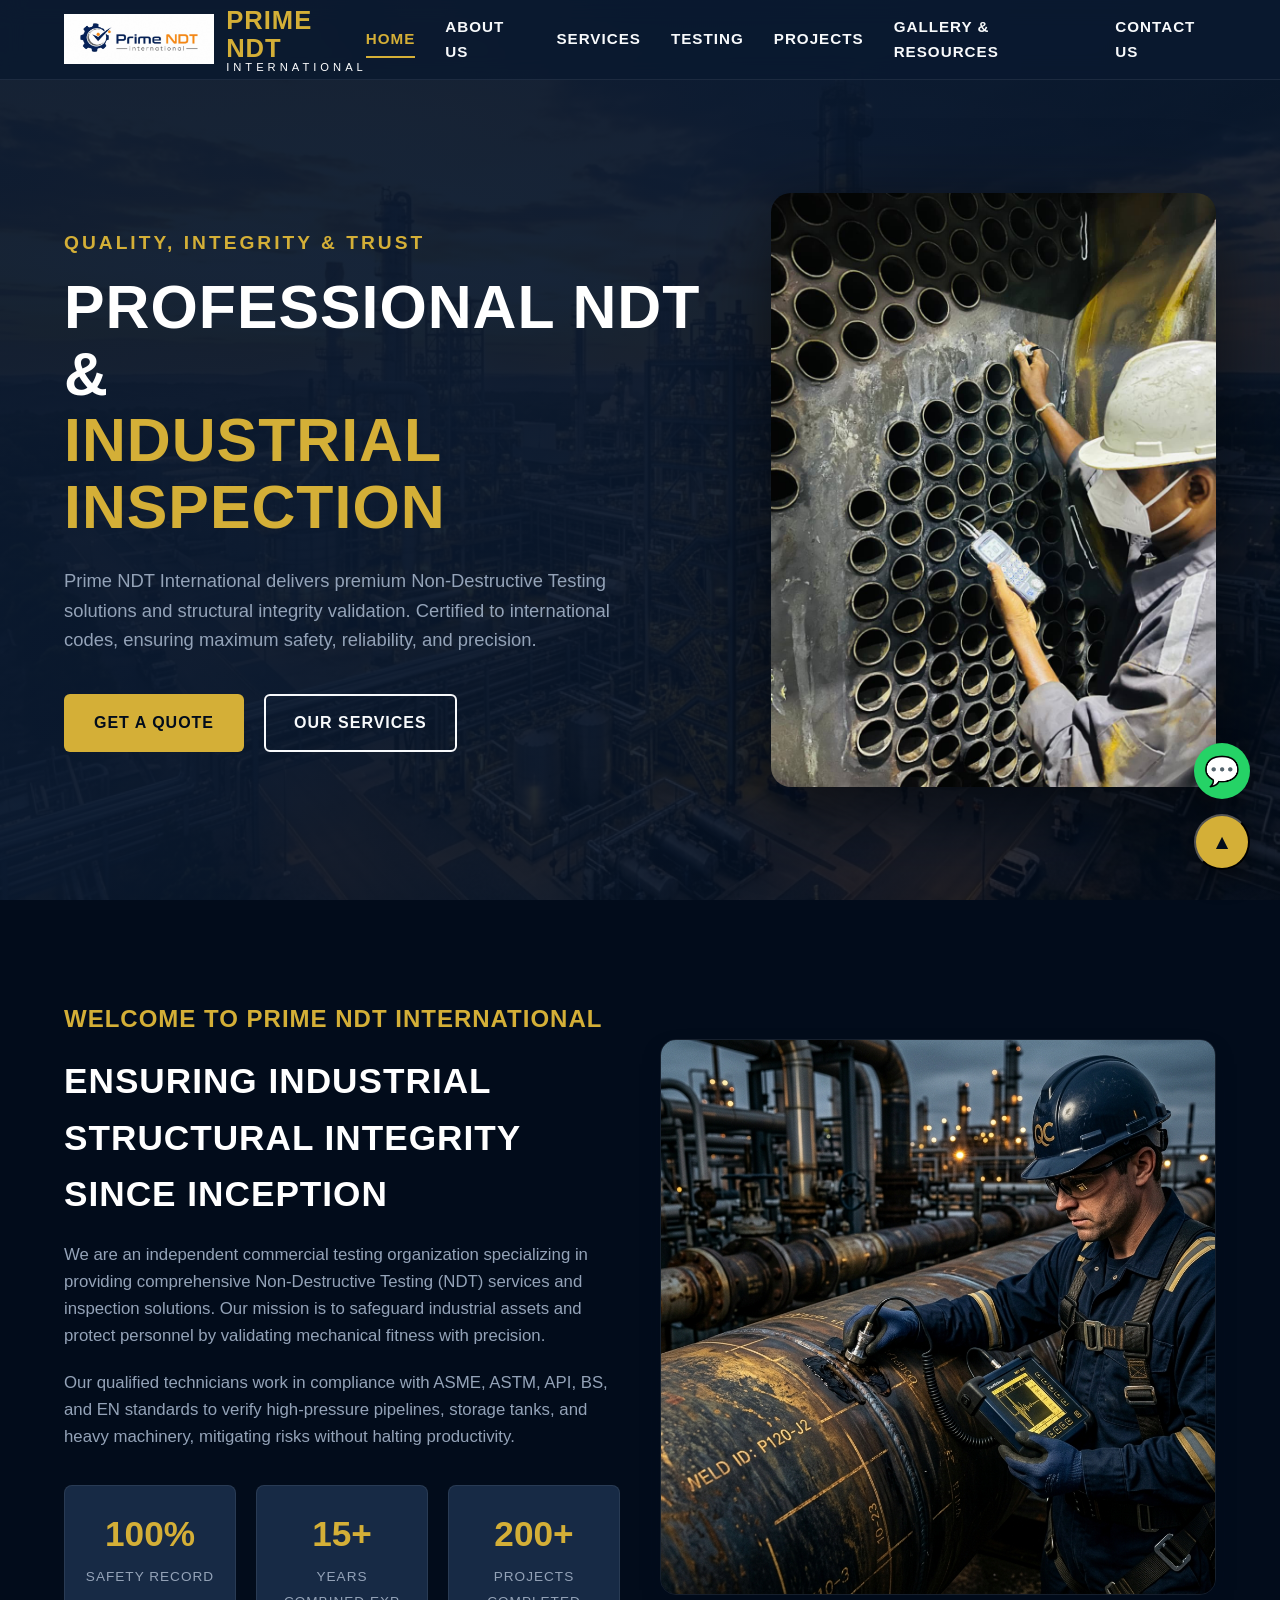
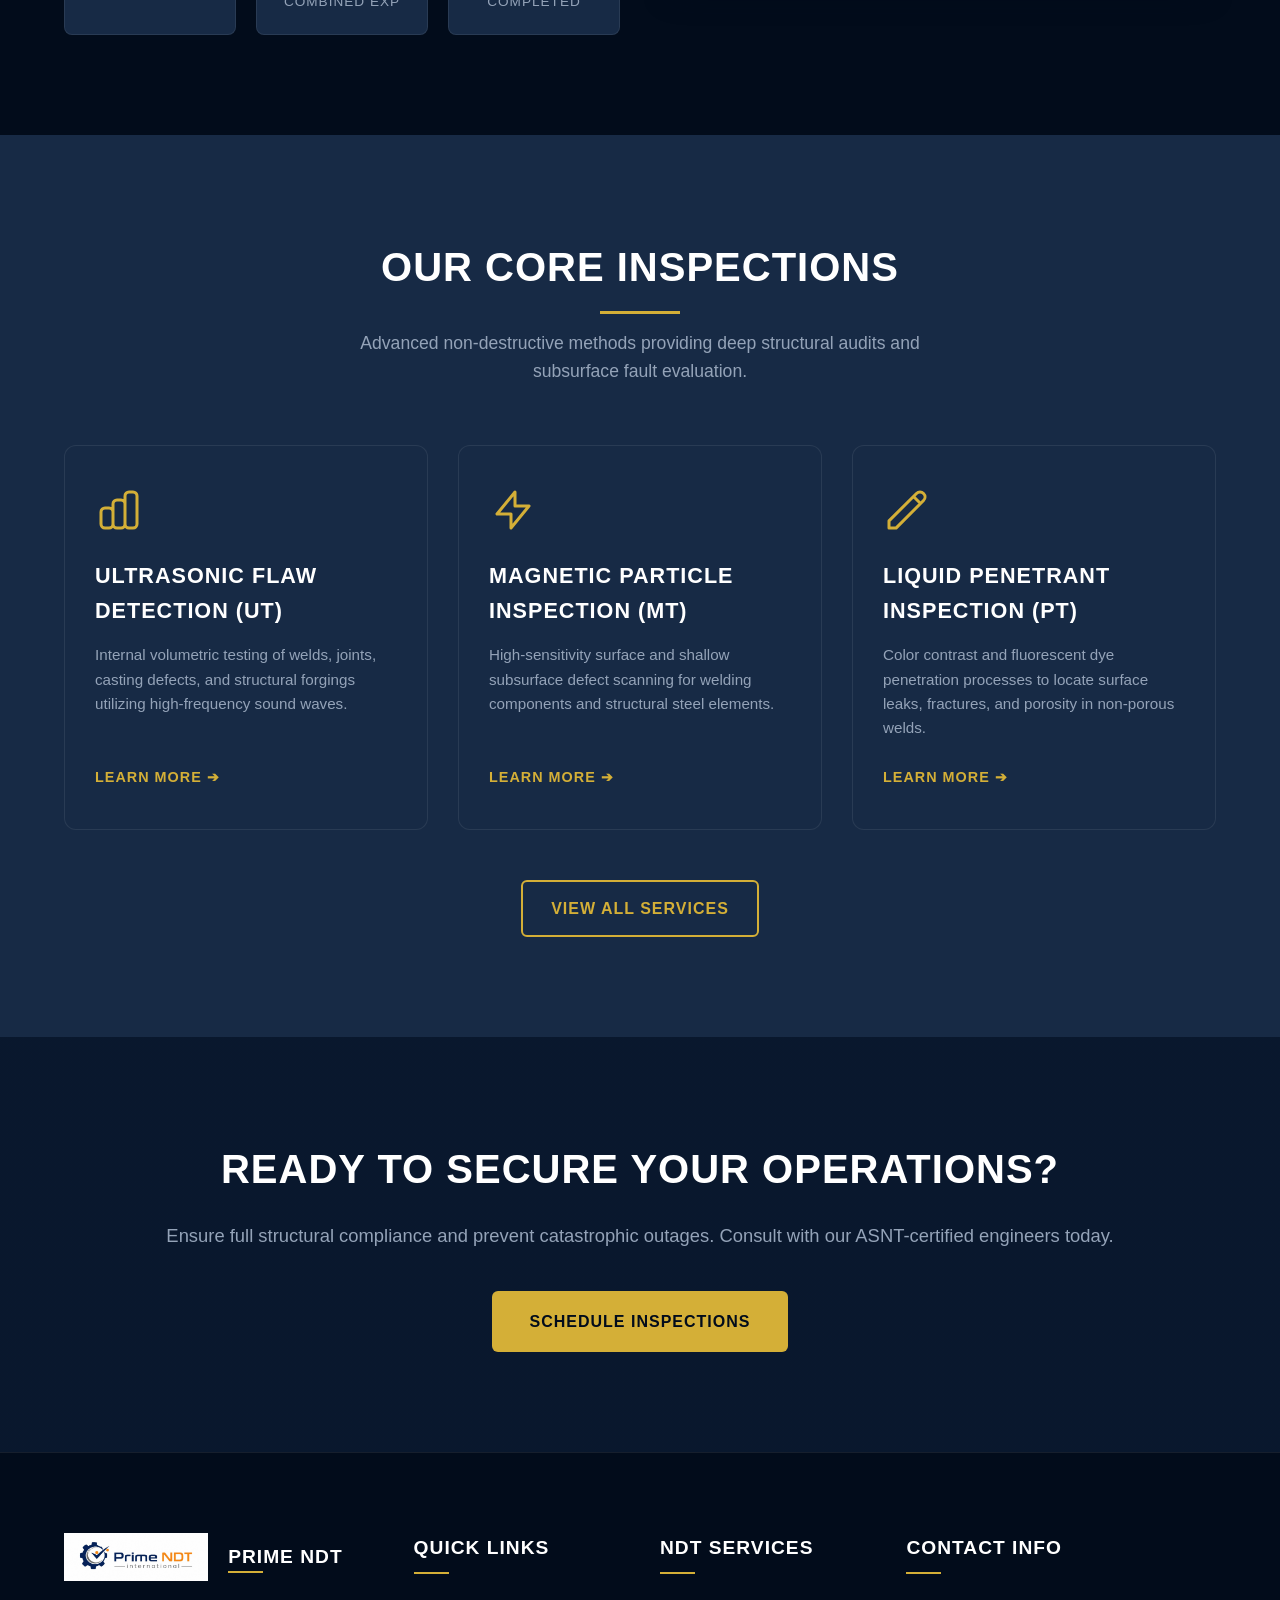
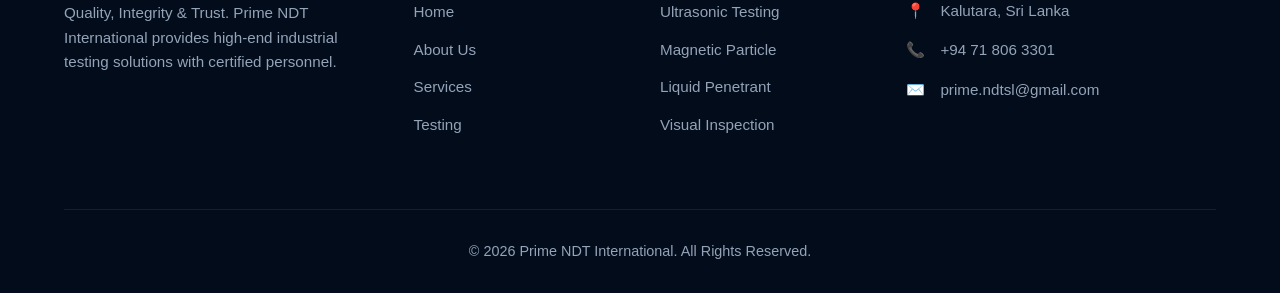
==== index.html @ e438e2e8 "Initial commit" ====
<!DOCTYPE html>
<html lang="en">
<head>
    <meta charset="UTF-8">
    <meta name="viewport" content="width=device-width, initial-scale=1.0">
    <title>Prime NDT International - Industrial Testing & Inspection Services</title>
    <!-- CSS Stylesheet -->
    <link rel="stylesheet" href="style.css">
</head>
<body>

    <!-- STICKY NAVBAR -->
    <nav>
        <div class="container">
            <a href="index.html" class="logo-section">
                <img src="images/logo.png" alt="Prime NDT International Logo">
                <div class="logo-text">
                    <h1>PRIME NDT</h1>
                    <p>INTERNATIONAL</p>
                </div>
            </a>

            <div class="menu">
                <a href="index.html" class="active">Home</a>
                <a href="about.html">About Us</a>
                <a href="services.html">Services</a>
                <a href="testing.html">Testing</a>
                <a href="projects.html">Projects</a>
                <a href="gallery-resources.html">Gallery & Resources</a>
                <a href="contact.html">Contact Us</a>
            </div>

            <button id="menu-btn" class="hamburger" aria-label="Toggle Navigation Menu">
                <span></span>
                <span></span>
                <span></span>
            </button>
        </div>
    </nav>
    
    <!-- MOBILE DROPDOWN -->
    <div id="mobile-menu" class="mobile-menu">
        <a href="index.html" class="active">Home</a>
        <a href="about.html">About Us</a>
        <a href="services.html">Services</a>
        <a href="testing.html">Testing</a>
        <a href="projects.html">Projects</a>
        <a href="gallery-resources.html">Gallery & Resources</a>
        <a href="contact.html">Contact Us</a>
    </div>

    <!-- HERO SECTION -->
    <header class="hero">
        <div class="container">
            <div class="hero-content reveal">
                <span class="hero-tagline">Quality, Integrity & Trust</span>
                <h2 class="hero-title">Professional NDT & <span>Industrial Inspection</span></h2>
                <p class="hero-desc">
                    Prime NDT International delivers premium Non-Destructive Testing solutions and structural integrity validation. Certified to international codes, ensuring maximum safety, reliability, and precision.
                </p>
                <div class="hero-buttons">
                    <a href="contact.html" class="btn btn-primary">Get A Quote</a>
                    <a href="services.html" class="btn btn-secondary">Our Services</a>
                </div>
            </div>
            <div class="hero-image-wrapper reveal">
                <img src="images/hero-engineer.png" alt="Certified NDT Inspection Engineer" class="hero-image">
            </div>
        </div>
    </header>

    <!-- WELCOME & STATS SECTION -->
    <section class="section-padding">
        <div class="container">
            <div class="grid-2 welcome-grid">
                <div class="welcome-text reveal">
                    <h3>Welcome to Prime NDT International</h3>
                    <h2 style="font-size: 2.2rem; margin-bottom: 20px;">Ensuring Industrial Structural Integrity Since Inception</h2>
                    <p>
                        We are an independent commercial testing organization specializing in providing comprehensive Non-Destructive Testing (NDT) services and inspection solutions. Our mission is to safeguard industrial assets and protect personnel by validating mechanical fitness with precision.
                    </p>
                    <p>
                        Our qualified technicians work in compliance with ASME, ASTM, API, BS, and EN standards to verify high-pressure pipelines, storage tanks, and heavy machinery, mitigating risks without halting productivity.
                    </p>
                    <div class="welcome-stats">
                        <div class="stat-item">
                            <span class="stat-num">100%</span>
                            <span class="stat-label">Safety Record</span>
                        </div>
                        <div class="stat-item">
                            <span class="stat-num">15+</span>
                            <span class="stat-label">Years Combined Exp</span>
                        </div>
                        <div class="stat-item">
                            <span class="stat-num">200+</span>
                            <span class="stat-label">Projects Completed</span>
                        </div>
                    </div>
                </div>
                <div class="reveal" style="position:relative;">
                    <img src="images/about-img.png" alt="Industrial NDT Weld Scanning" style="border-radius: 16px; border: 1px solid var(--glass-border); box-shadow: var(--card-shadow);">
                </div>
            </div>
        </div>
    </section>

    <!-- CORE SERVICES OVERVIEW -->
    <section class="section-padding home-services-summary">
        <div class="container">
            <div class="section-header reveal">
                <h2>Our Core Inspections</h2>
                <p>Advanced non-destructive methods providing deep structural audits and subsurface fault evaluation.</p>
            </div>
            
            <div class="grid-3 services-grid">
                <!-- Service 1 -->
                <div class="service-card reveal">
                    <div>
                        <div class="service-icon">
                            <svg fill="none" viewBox="0 0 24 24" stroke-width="1.5"><path stroke-linecap="round" stroke-linejoin="round" d="M9 19v-6a2 2 0 00-2-2H5a2 2 0 00-2 2v6a2 2 0 002 2h2a2 2 0 002-2zm0 0V9a2 2 0 012-2h2a2 2 0 012 2v10m-6 0a2 2 0 002 2h2a2 2 0 002-2m0 0V5a2 2 0 012-2h2a2 2 0 012 2v14a2 2 0 01-2 2h-2a2 2 0 01-2-2z"/></svg>
                        </div>
                        <h3>Ultrasonic Flaw Detection (UT)</h3>
                        <p>Internal volumetric testing of welds, joints, casting defects, and structural forgings utilizing high-frequency sound waves.</p>
                    </div>
                    <a href="services.html" class="service-link">Learn More ➔</a>
                </div>

                <!-- Service 2 -->
                <div class="service-card reveal">
                    <div>
                        <div class="service-icon">
                            <svg fill="none" viewBox="0 0 24 24" stroke-width="1.5"><path stroke-linecap="round" stroke-linejoin="round" d="M13 10V3L4 14h7v7l9-11h-7z"/></svg>
                        </div>
                        <h3>Magnetic Particle Inspection (MT)</h3>
                        <p>High-sensitivity surface and shallow subsurface defect scanning for welding components and structural steel elements.</p>
                    </div>
                    <a href="services.html" class="service-link">Learn More ➔</a>
                </div>

                <!-- Service 3 -->
                <div class="service-card reveal">
                    <div>
                        <div class="service-icon">
                            <svg fill="none" viewBox="0 0 24 24" stroke-width="1.5"><path stroke-linecap="round" stroke-linejoin="round" d="M15.232 5.232l3.536 3.536m-2.036-5.036a2.5 2.5 0 113.536 3.536L6.5 21.036H3v-3.572L16.732 3.732z"/></svg>
                        </div>
                        <h3>Liquid Penetrant Inspection (PT)</h3>
                        <p>Color contrast and fluorescent dye penetration processes to locate surface leaks, fractures, and porosity in non-porous welds.</p>
                    </div>
                    <a href="services.html" class="service-link">Learn More ➔</a>
                </div>
            </div>
            
            <div style="text-align: center; margin-top: 50px;" class="reveal">
                <a href="services.html" class="btn btn-gold-outline">View All Services</a>
            </div>
        </div>
    </section>

    <!-- CALL TO ACTION BANNER -->
    <section class="section-padding" style="background: linear-gradient(rgba(10, 25, 47, 0.9), rgba(10, 25, 47, 0.9)), url('images/industrial-bg.png') center/cover fixed;">
        <div class="container" style="text-align: center;">
            <div class="reveal" style="max-w: 800px; margin: 0 auto;">
                <h2 style="font-size: 2.5rem; margin-bottom: 20px;">Ready To Secure Your Operations?</h2>
                <p style="color: var(--text-gray); font-size: 1.15rem; margin-bottom: 40px;">
                    Ensure full structural compliance and prevent catastrophic outages. Consult with our ASNT-certified engineers today.
                </p>
                <a href="contact.html" class="btn btn-primary" style="padding: 16px 36px;">Schedule Inspections</a>
            </div>
        </div>
    </section>

    <!-- FOOTER -->
    <footer>
        <div class="container">
            <div class="footer-grid">
                <div class="footer-col footer-about">
                    <div class="logo">
                        <img src="images/logo.png" alt="Prime NDT Logo">
                        <h3 style="margin-bottom:0; padding-bottom:0; display:inline-block; border:none; vertical-align:middle; margin-left:10px;">PRIME NDT</h3>
                    </div>
                    <p>Quality, Integrity & Trust. Prime NDT International provides high-end industrial testing solutions with certified personnel.</p>
                </div>
                <div class="footer-col">
                    <h3>Quick Links</h3>
                    <ul class="footer-links">
                        <li><a href="index.html">Home</a></li>
                        <li><a href="about.html">About Us</a></li>
                        <li><a href="services.html">Services</a></li>
                        <li><a href="testing.html">Testing</a></li>
                    </ul>
                </div>
                <div class="footer-col">
                    <h3>NDT Services</h3>
                    <ul class="footer-links">
                        <li><a href="services.html">Ultrasonic Testing</a></li>
                        <li><a href="services.html">Magnetic Particle</a></li>
                        <li><a href="services.html">Liquid Penetrant</a></li>
                        <li><a href="services.html">Visual Inspection</a></li>
                    </ul>
                </div>
                <div class="footer-col">
                    <h3>Contact Info</h3>
                    <ul class="footer-contact">
                        <li><span>📍</span> Kalutara, Sri Lanka</li>
                        <li><span>📞</span> +94 71 806 3301</li>
                        <li><span>✉️</span> prime.ndtsl@gmail.com</li>
                    </ul>
                </div>
            </div>
            <div class="footer-bottom">
                <p>&copy; 2026 Prime NDT International. All Rights Reserved.</p>
            </div>
        </div>
    </footer>

    <!-- Floating Widgets -->
    <div class="floating-widgets">
        <a href="https://wa.me/94764147469" target="_blank" class="floating-btn whatsapp-btn" aria-label="Chat on WhatsApp">💬</a>
        <button id="scroll-top-btn" class="floating-btn scroll-top-btn" aria-label="Scroll to top">▲</button>
    </div>

    <!-- JS Scripts -->
    <script src="script.js"></script>
</body>
</html>
---- style.css ----
/* IMPORT GOOGLE FONTS */
@import url('https://fonts.googleapis.com/css2?family=Poppins:wght@300;400;500;600;700;800&display=swap');
/* DESIGN TOKENS (VARIABLES) */
:root {
    --primary-navy: #0a192f;
    --secondary-navy: #172a45;
    --dark-blue: #020c1b;
    --accent-gold: #d4af37;
    --accent-gold-hover: #f3c63f;
    --accent-gold-rgb: 212, 175, 55;
    --text-light: #f8fafc;
    --text-gray: #94a3b8;
    --white: #ffffff;
    --success-green: #25D366;
    
    /* UI Styling */
    --glass-bg: rgba(10, 25, 47, 0.85);
    --glass-border: rgba(255, 255, 255, 0.08);
    --card-shadow: 0 10px 30px -15px rgba(2, 12, 27, 0.7);
    --transition-smooth: all 0.4s cubic-bezier(0.16, 1, 0.3, 1);
    
    /* Layout */
    --max-width: 1200px;
    --header-height: 80px;
}

/* BASE RESETS */
* {
    margin: 0;
    padding: 0;
    box-sizing: border-box;
    font-family: 'Outfit', sans-serif;
}

html {
    scroll-behavior: smooth;
    background-color: var(--dark-blue);
    color: var(--text-light);
}

body {
    overflow-x: hidden;
    line-height: 1.6;
    font-size: 16px;
    background-color: var(--dark-blue);
}

/* TYPOGRAPHY */
h1, h2, h3, h4, h5, h6 {
    font-family: 'Rajdhani', sans-serif;
    font-weight: 700;
    text-transform: uppercase;
    letter-spacing: 1px;
    color: var(--white);
}

a {
    text-decoration: none;
    color: inherit;
    transition: var(--transition-smooth);
}

ul {
    list-style: none;
}

img {
    max-width: 100%;
    height: auto;
    display: block;
}

/* SCROLLBAR */
::-webkit-scrollbar {
    width: 10px;
}
::-webkit-scrollbar-track {
    background: var(--dark-blue);
}
::-webkit-scrollbar-thumb {
    background: var(--secondary-navy);
    border-radius: 5px;
    border: 2px solid var(--dark-blue);
}
::-webkit-scrollbar-thumb:hover {
    background: var(--accent-gold);
}

/* LAYOUT UTILITIES */
.container {
    width: 100%;
    max-width: var(--max-width);
    margin: 0 auto;
    padding: 0 24px;
}

.section-padding {
    padding: 100px 0;
}

.section-header {
    text-align: center;
    margin-bottom: 60px;
}

.section-header h2 {
    font-size: 2.5rem;
    position: relative;
    display: inline-block;
    padding-bottom: 15px;
    margin-bottom: 15px;
}

.section-header h2::after {
    content: '';
    position: absolute;
    bottom: 0;
    left: 50%;
    transform: translateX(-50%);
    width: 80px;
    height: 3px;
    background: var(--accent-gold);
}

.section-header p {
    color: var(--text-gray);
    font-size: 1.1rem;
    max-width: 600px;
    margin: 0 auto;
}

.grid-2 {
    display: grid;
    grid-template-columns: repeat(2, 1fr);
    gap: 40px;
}

.grid-3 {
    display: grid;
    grid-template-columns: repeat(3, 1fr);
    gap: 30px;
}

.grid-4 {
    display: grid;
    grid-template-columns: repeat(4, 1fr);
    gap: 20px;
}

/* BUTTONS */
.btn {
    display: inline-flex;
    align-items: center;
    justify-content: center;
    padding: 14px 28px;
    border-radius: 6px;
    font-family: 'Rajdhani', sans-serif;
    font-weight: 700;
    font-size: 1rem;
    text-transform: uppercase;
    letter-spacing: 1px;
    cursor: pointer;
    border: 2px solid transparent;
    transition: var(--transition-smooth);
}

.btn-primary {
    background: var(--accent-gold);
    color: var(--dark-blue);
}

.btn-primary:hover {
    background: var(--accent-gold-hover);
    transform: translateY(-2px);
    box-shadow: 0 10px 20px rgba(212, 175, 55, 0.2);
}

.btn-secondary {
    background: transparent;
    border-color: var(--text-light);
    color: var(--text-light);
}

.btn-secondary:hover {
    background: var(--text-light);
    color: var(--dark-blue);
    transform: translateY(-2px);
}

.btn-gold-outline {
    background: transparent;
    border-color: var(--accent-gold);
    color: var(--accent-gold);
}

.btn-gold-outline:hover {
    background: var(--accent-gold);
    color: var(--dark-blue);
    transform: translateY(-2px);
    box-shadow: 0 10px 20px rgba(212, 175, 55, 0.2);
}

/* STICKY GLASSMORPHIC NAVBAR */
nav {
    position: fixed;
    top: 0;
    left: 0;
    width: 100%;
    height: var(--header-height);
    background: var(--glass-bg);
    backdrop-filter: blur(12px);
    -webkit-backdrop-filter: blur(12px);
    border-bottom: 1px solid var(--glass-border);
    z-index: 1000;
    transition: var(--transition-smooth);
}

nav.scrolled {
    height: 70px;
    background: rgba(2, 12, 27, 0.95);
    box-shadow: 0 10px 30px -10px rgba(2, 12, 27, 0.5);
}

nav .container {
    display: flex;
    justify-content: space-between;
    align-items: center;
    height: 100%;
}

.logo-section {
    display: flex;
    align-items: center;
    gap: 12px;
}

.logo-section img {
    height: 50px;
    width: auto;
    transition: var(--transition-smooth);
}

nav.scrolled .logo-section img {
    height: 42px;
}

.logo-text h1 {
    font-size: 1.6rem;
    color: var(--accent-gold);
    line-height: 1.1;
    font-weight: 800;
}

.logo-text p {
    font-size: 0.7rem;
    color: var(--white);
    letter-spacing: 4px;
    line-height: 1;
}

.menu {
    display: flex;
    align-items: center;
    gap: 30px;
}

.menu a {
    font-family: 'Rajdhani', sans-serif;
    font-weight: 600;
    font-size: 0.95rem;
    text-transform: uppercase;
    letter-spacing: 1px;
    position: relative;
    padding: 6px 0;
    color: var(--text-light);
}

.menu a::after {
    content: '';
    position: absolute;
    bottom: 0;
    left: 0;
    width: 0;
    height: 2px;
    background: var(--accent-gold);
    transition: var(--transition-smooth);
}

.menu a:hover {
    color: var(--accent-gold);
}

.menu a:hover::after,
.menu a.active::after {
    width: 100%;
}

.menu a.active {
    color: var(--accent-gold);
}

/* HAMBURGER MENU */
.hamburger {
    display: none;
    cursor: pointer;
    background: none;
    border: none;
    outline: none;
}

.hamburger span {
    display: block;
    width: 28px;
    height: 3px;
    margin: 5px 0;
    background: var(--white);
    transition: var(--transition-smooth);
    border-radius: 2px;
}

.hamburger.active span:nth-child(1) {
    transform: translateY(8px) rotate(45deg);
    background: var(--accent-gold);
}

.hamburger.active span:nth-child(2) {
    opacity: 0;
}

.hamburger.active span:nth-child(3) {
    transform: translateY(-8px) rotate(-45deg);
    background: var(--accent-gold);
}

/* MOBILE DROPDOWN MENU */
.mobile-menu {
    position: fixed;
    top: var(--header-height);
    left: 0;
    width: 100%;
    background: var(--primary-navy);
    border-bottom: 2px solid var(--accent-gold);
    display: flex;
    flex-direction: column;
    padding: 20px 24px;
    gap: 15px;
    transform: translateY(-150%);
    opacity: 0;
    transition: var(--transition-smooth);
    z-index: 999;
}

nav.scrolled + .mobile-menu {
    top: 70px;
}

.mobile-menu.active {
    transform: translateY(0);
    opacity: 1;
}

.mobile-menu a {
    font-family: 'Rajdhani', sans-serif;
    font-size: 1.1rem;
    font-weight: 700;
    text-transform: uppercase;
    letter-spacing: 1px;
    padding: 10px 0;
    border-bottom: 1px solid var(--glass-border);
}

.mobile-menu a.active,
.mobile-menu a:hover {
    color: var(--accent-gold);
    padding-left: 8px;
}

/* HERO SECTION */
.hero {
    min-height: 100vh;
    padding-top: var(--header-height);
    display: flex;
    align-items: center;
    position: relative;
    background: linear-gradient(135deg, rgba(10, 25, 47, 0.95) 40%, rgba(2, 12, 27, 0.8) 100%), 
                url('images/industrial-bg.png') center/cover no-repeat;
    overflow: hidden;
}

.hero .container {
    display: grid;
    grid-template-columns: 1.2fr 0.8fr;
    gap: 40px;
    align-items: center;
}

.hero-content {
    z-index: 10;
}

.hero-tagline {
    font-family: 'Rajdhani', sans-serif;
    font-weight: 700;
    color: var(--accent-gold);
    text-transform: uppercase;
    letter-spacing: 3px;
    font-size: 1.2rem;
    margin-bottom: 15px;
    display: inline-block;
}

.hero-title {
    font-size: 3.8rem;
    line-height: 1.1;
    margin-bottom: 25px;
}

.hero-title span {
    color: var(--accent-gold);
    display: block;
}

.hero-desc {
    color: var(--text-gray);
    font-size: 1.15rem;
    max-width: 600px;
    margin-bottom: 40px;
}

.hero-buttons {
    display: flex;
    gap: 20px;
}

.hero-image-wrapper {
    position: relative;
    display: flex;
    justify-content: center;
    align-items: center;
    z-index: 5;
}

.hero-image {
    max-width: 100%;
    border-radius: 20px;
    filter: drop-shadow(0 20px 40px rgba(0, 0, 0, 0.6));
    animation: float 6s ease-in-out infinite;
}

@keyframes float {
    0% { transform: translateY(0px); }
    50% { transform: translateY(-15px); }
    100% { transform: translateY(0px); }
}

/* SECTION SPECIFIC STYLING */

/* HOME - WELCOME & CTA */
.welcome-grid {
    align-items: center;
}

.welcome-text h3 {
    color: var(--accent-gold);
    font-size: 1.5rem;
    margin-bottom: 15px;
}

.welcome-text p {
    color: var(--text-gray);
    margin-bottom: 20px;
    font-size: 1.05rem;
}

.welcome-stats {
    display: grid;
    grid-template-columns: repeat(3, 1fr);
    gap: 20px;
    margin-top: 35px;
}

.stat-item {
    background: var(--secondary-navy);
    padding: 20px;
    border-radius: 8px;
    text-align: center;
    border: 1px solid var(--glass-border);
}

.stat-num {
    font-family: 'Rajdhani', sans-serif;
    font-size: 2.2rem;
    font-weight: 800;
    color: var(--accent-gold);
    display: block;
}

.stat-label {
    font-size: 0.85rem;
    color: var(--text-gray);
    text-transform: uppercase;
    letter-spacing: 1px;
}

.home-services-summary {
    background-color: var(--secondary-navy);
}

/* PARTNERS MARQUEE */
.marquee-container {
    background: var(--primary-navy);
    border-top: 1px solid var(--glass-border);
    border-bottom: 1px solid var(--glass-border);
    overflow: hidden;
    padding: 30px 0;
}

.marquee-content {
    display: flex;
    width: max-content;
    animation: marquee 25s linear infinite;
    gap: 80px;
    padding-left: 40px;
}

.marquee-content span {
    font-family: 'Rajdhani', sans-serif;
    font-weight: 700;
    font-size: 1.8rem;
    letter-spacing: 2px;
    color: var(--text-gray);
    opacity: 0.4;
    transition: var(--transition-smooth);
}

.marquee-content span:hover {
    color: var(--accent-gold);
    opacity: 1;
}

@keyframes marquee {
    0% { transform: translateX(0); }
    100% { transform: translateX(-50%); }
}

/* SERVICE CARDS */
.services-grid {
    margin-top: 40px;
}

.service-card {
    background: var(--secondary-navy);
    border: 1px solid var(--glass-border);
    border-radius: 12px;
    padding: 40px 30px;
    text-align: left;
    transition: var(--transition-smooth);
    display: flex;
    flex-direction: column;
    justify-content: space-between;
}

.service-card:hover {
    transform: translateY(-8px);
    border-color: var(--accent-gold);
    box-shadow: 0 20px 40px -15px rgba(212, 175, 55, 0.15);
}

.service-icon {
    color: var(--accent-gold);
    font-size: 2.5rem;
    margin-bottom: 25px;
    display: flex;
    align-items: center;
}

.service-icon svg {
    width: 48px;
    height: 48px;
    stroke: currentColor;
}

.service-card h3 {
    font-size: 1.35rem;
    margin-bottom: 15px;
    color: var(--white);
}

.service-card p {
    color: var(--text-gray);
    font-size: 0.95rem;
    margin-bottom: 25px;
    flex-grow: 1;
}

.service-link {
    font-family: 'Rajdhani', sans-serif;
    font-weight: 700;
    font-size: 0.9rem;
    text-transform: uppercase;
    letter-spacing: 1px;
    color: var(--accent-gold);
    display: inline-flex;
    align-items: center;
    gap: 8px;
}

.service-link:hover {
    color: var(--accent-gold-hover);
}

/* ABOUT US PAGE */
.about-features {
    display: flex;
    flex-direction: column;
    gap: 20px;
}

.feature-box {
    display: flex;
    gap: 20px;
    background: var(--secondary-navy);
    padding: 24px;
    border-radius: 10px;
    border: 1px solid var(--glass-border);
}

.feature-icon {
    font-size: 1.8rem;
    color: var(--accent-gold);
    line-height: 1;
}

.feature-info h4 {
    font-size: 1.2rem;
    margin-bottom: 8px;
}

.feature-info p {
    color: var(--text-gray);
    font-size: 0.95rem;
}

.about-vision-mission {
    background-color: var(--secondary-navy);
}

.val-card {
    background: var(--primary-navy);
    border: 1px solid var(--glass-border);
    border-radius: 12px;
    padding: 40px 30px;
    text-align: center;
    transition: var(--transition-smooth);
}

.val-card:hover {
    border-color: var(--accent-gold);
    transform: translateY(-5px);
}

.val-card .icon {
    font-size: 3rem;
    color: var(--accent-gold);
    margin-bottom: 20px;
}

.val-card h3 {
    font-size: 1.4rem;
    margin-bottom: 15px;
}

.val-card p {
    color: var(--text-gray);
    font-size: 0.95rem;
}

/* TESTING PAGE */
.process-timeline {
    position: relative;
    max-width: 800px;
    margin: 40px auto 0 auto;
    padding: 20px 0;
}

.process-timeline::before {
    content: '';
    position: absolute;
    top: 0;
    left: 40px;
    width: 2px;
    height: 100%;
    background: var(--glass-border);
}

.process-step {
    position: relative;
    margin-bottom: 40px;
    padding-left: 80px;
}

.process-number {
    position: absolute;
    left: 20px;
    top: 0;
    width: 42px;
    height: 42px;
    border-radius: 50%;
    background: var(--accent-gold);
    color: var(--dark-blue);
    display: flex;
    align-items: center;
    justify-content: center;
    font-family: 'Rajdhani', sans-serif;
    font-weight: 800;
    font-size: 1.2rem;
    border: 4px solid var(--dark-blue);
    z-index: 2;
}

.process-body {
    background: var(--secondary-navy);
    padding: 30px;
    border-radius: 12px;
    border: 1px solid var(--glass-border);
}

.process-body h3 {
    font-size: 1.3rem;
    margin-bottom: 10px;
    color: var(--accent-gold);
}

.process-body p {
    color: var(--text-gray);
}

/* TABLE STYLING */
.table-container {
    overflow-x: auto;
    margin-top: 30px;
    border-radius: 12px;
    border: 1px solid var(--glass-border);
}

table {
    width: 100%;
    border-collapse: collapse;
    text-align: left;
}

th, td {
    padding: 16px 24px;
}

th {
    background: var(--secondary-navy);
    font-family: 'Rajdhani', sans-serif;
    font-weight: 700;
    text-transform: uppercase;
    letter-spacing: 1px;
    font-size: 0.95rem;
    color: var(--accent-gold);
    border-bottom: 2px solid var(--glass-border);
}

td {
    border-bottom: 1px solid var(--glass-border);
    color: var(--text-gray);
    font-size: 0.95rem;
}

tr:last-child td {
    border-bottom: none;
}

tr:hover td {
    color: var(--text-light);
    background: rgba(255, 255, 255, 0.02);
}

/* PROJECTS PAGE */
.projects-grid {
    margin-top: 40px;
}

.project-card {
    background: var(--secondary-navy);
    border-radius: 16px;
    border: 1px solid var(--glass-border);
    overflow: hidden;
    display: grid;
    grid-template-columns: 1fr 1.2fr;
    transition: var(--transition-smooth);
}

.project-card:hover {
    transform: translateY(-5px);
    border-color: var(--accent-gold);
    box-shadow: var(--card-shadow);
}

.project-image-side {
    position: relative;
    height: 100%;
    min-height: 250px;
    overflow: hidden;
}

.project-image-side img {
    width: 100%;
    height: 100%;
    object-cover: center;
    object-fit: cover;
    transition: var(--transition-smooth);
}

.project-card:hover .project-image-side img {
    transform: scale(1.08);
}

.project-details-side {
    padding: 40px;
    display: flex;
    flex-direction: column;
    justify-content: center;
}

.project-tag {
    font-family: 'Rajdhani', sans-serif;
    font-weight: 700;
    font-size: 0.8rem;
    text-transform: uppercase;
    letter-spacing: 2px;
    color: var(--accent-gold);
    margin-bottom: 10px;
}

.project-details-side h3 {
    font-size: 1.6rem;
    margin-bottom: 15px;
    line-height: 1.3;
}

.project-details-side p {
    color: var(--text-gray);
    margin-bottom: 30px;
    font-size: 0.95rem;
}

/* GALLERY & RESOURCES PAGE */
.tab-navbar {
    position: sticky;
    top: var(--header-height);
    background: var(--secondary-navy);
    border-bottom: 1px solid var(--glass-border);
    z-index: 100;
    padding: 10px 0;
}

.tab-buttons {
    display: flex;
    justify-content: center;
    gap: 20px;
}

.tab-btn {
    background: transparent;
    border: none;
    outline: none;
    font-family: 'Rajdhani', sans-serif;
    font-weight: 700;
    font-size: 1.1rem;
    text-transform: uppercase;
    color: var(--text-gray);
    padding: 12px 24px;
    cursor: pointer;
    position: relative;
    transition: var(--transition-smooth);
}

.tab-btn:hover {
    color: var(--white);
}

.tab-btn.active {
    color: var(--accent-gold);
}

.tab-btn::after {
    content: '';
    position: absolute;
    bottom: -11px;
    left: 0;
    width: 0;
    height: 3px;
    background: var(--accent-gold);
    transition: var(--transition-smooth);
}

.tab-btn.active::after {
    width: 100%;
}

.gallery-grid {
    display: grid;
    grid-template-columns: repeat(auto-fill, minmax(280px, 1fr));
    gap: 24px;
    margin-top: 40px;
}

.gallery-item {
    position: relative;
    border-radius: 12px;
    overflow: hidden;
    height: 250px;
    cursor: pointer;
    border: 1px solid var(--glass-border);
}

.gallery-item img {
    width: 100%;
    height: 100%;
    object-fit: cover;
    transition: var(--transition-smooth);
}

.gallery-overlay {
    position: absolute;
    top: 0;
    left: 0;
    width: 100%;
    height: 100%;
    background: linear-gradient(rgba(2, 12, 27, 0.2), rgba(2, 12, 27, 0.9));
    display: flex;
    flex-direction: column;
    justify-content: flex-end;
    padding: 24px;
    opacity: 0;
    transition: var(--transition-smooth);
}

.gallery-item:hover img {
    transform: scale(1.05);
}

.gallery-item:hover .gallery-overlay {
    opacity: 1;
}

.gallery-overlay h4 {
    font-size: 1.2rem;
    color: var(--accent-gold);
    margin-bottom: 5px;
}

.gallery-overlay p {
    font-size: 0.85rem;
    color: var(--text-gray);
}

/* RESOURCES GRID */
.resources-grid {
    display: grid;
    grid-template-columns: repeat(3, 1fr);
    gap: 30px;
    margin-top: 40px;
}

.resource-card {
    background: var(--secondary-navy);
    border: 1px solid var(--glass-border);
    border-radius: 12px;
    padding: 30px;
    text-align: center;
    transition: var(--transition-smooth);
    display: flex;
    flex-direction: column;
    align-items: center;
}

.resource-card:hover {
    border-color: var(--accent-gold);
    transform: translateY(-5px);
}

.resource-icon {
    font-size: 3rem;
    color: var(--accent-gold);
    margin-bottom: 20px;
}

.resource-card h3 {
    font-size: 1.25rem;
    margin-bottom: 10px;
}

.resource-card p {
    color: var(--text-gray);
    font-size: 0.9rem;
    margin-bottom: 25px;
    flex-grow: 1;
}

.resource-card .btn {
    width: 100%;
}

/* CONTACT PAGE */
.contact-grid {
    align-items: start;
}

.contact-info-panel {
    background: var(--secondary-navy);
    border-radius: 16px;
    border: 1px solid var(--glass-border);
    padding: 40px;
}

.contact-logo {
    display: flex;
    align-items: center;
    gap: 15px;
    margin-bottom: 40px;
}

.contact-logo img {
    height: 70px;
}

.info-item {
    display: flex;
    gap: 20px;
    margin-bottom: 30px;
}

.info-item:last-child {
    margin-bottom: 0;
}

.info-icon {
    font-size: 1.5rem;
    color: var(--accent-gold);
    display: flex;
    align-items: center;
    justify-content: center;
    width: 48px;
    height: 48px;
    background: rgba(212, 175, 55, 0.1);
    border-radius: 8px;
    flex-shrink: 0;
}

.info-text h4 {
    font-size: 0.9rem;
    color: var(--accent-gold);
    letter-spacing: 1px;
    margin-bottom: 5px;
}

.info-text p {
    color: var(--text-gray);
    font-size: 1rem;
}

.contact-form-panel {
    background: var(--secondary-navy);
    border-radius: 16px;
    border: 1px solid var(--glass-border);
    padding: 40px;
}

.contact-form-panel h3 {
    font-size: 1.8rem;
    margin-bottom: 30px;
    color: var(--white);
}

.form-group {
    margin-bottom: 20px;
}

.form-group label {
    display: block;
    font-family: 'Rajdhani', sans-serif;
    font-weight: 700;
    text-transform: uppercase;
    font-size: 0.85rem;
    letter-spacing: 1px;
    color: var(--text-gray);
    margin-bottom: 8px;
}

.form-control {
    width: 100%;
    background: rgba(2, 12, 27, 0.5);
    border: 1px solid var(--glass-border);
    border-radius: 6px;
    padding: 14px 18px;
    color: var(--text-light);
    font-size: 1rem;
    transition: var(--transition-smooth);
}

.form-control:focus {
    outline: none;
    border-color: var(--accent-gold);
    box-shadow: 0 0 10px rgba(212, 175, 55, 0.1);
}

textarea.form-control {
    resize: none;
    min-height: 140px;
}

.map-section {
    margin-top: 60px;
    border-radius: 16px;
    overflow: hidden;
    border: 1px solid var(--glass-border);
    box-shadow: var(--card-shadow);
    height: 450px;
}

.map-section iframe {
    width: 100%;
    height: 100%;
    border: none;
    /* Custom styling filter to make Google Maps blend in with Navy theme */
    filter: invert(90%) hue-rotate(180deg) grayscale(30%);
}

/* FOOTER SECTION */
footer {
    background: var(--dark-blue);
    border-top: 1px solid var(--glass-border);
    padding: 80px 0 30px 0;
}

.footer-grid {
    display: grid;
    grid-template-columns: 1.5fr 1fr 1fr 1.5fr;
    gap: 40px;
    margin-bottom: 60px;
}

.footer-col h3 {
    font-size: 1.2rem;
    margin-bottom: 25px;
    position: relative;
    padding-bottom: 10px;
}

.footer-col h3::after {
    content: '';
    position: absolute;
    bottom: 0;
    left: 0;
    width: 35px;
    height: 2px;
    background: var(--accent-gold);
}

.footer-col p {
    color: var(--text-gray);
    font-size: 0.95rem;
    margin-bottom: 20px;
}

.footer-about .logo {
    display: flex;
    align-items: center;
    gap: 10px;
    margin-bottom: 20px;
}

.footer-about .logo img {
    height: 48px;
}

.footer-links li {
    margin-bottom: 12px;
}

.footer-links a {
    color: var(--text-gray);
    font-size: 0.95rem;
}

.footer-links a:hover {
    color: var(--accent-gold);
    padding-left: 5px;
}

.footer-contact li {
    display: flex;
    gap: 15px;
    color: var(--text-gray);
    font-size: 0.95rem;
    margin-bottom: 15px;
}

.footer-contact li span {
    color: var(--accent-gold);
}

.footer-bottom {
    text-align: center;
    padding-top: 30px;
    border-top: 1px solid var(--glass-border);
    color: var(--text-gray);
    font-size: 0.9rem;
}

/* FLOATING WIDGETS */
.floating-widgets {
    position: fixed;
    bottom: 30px;
    right: 30px;
    display: flex;
    flex-direction: column;
    gap: 15px;
    z-index: 999;
}

.floating-btn {
    width: 56px;
    height: 56px;
    border-radius: 50%;
    display: flex;
    align-items: center;
    justify-content: center;
    box-shadow: 0 10px 25px rgba(0, 0, 0, 0.4);
    cursor: pointer;
    transition: var(--transition-smooth);
}

.whatsapp-btn {
    background: var(--success-green);
    color: var(--white);
    font-size: 1.8rem;
}

.whatsapp-btn:hover {
    transform: scale(1.1) rotate(5deg);
    box-shadow: 0 12px 30px rgba(37, 211, 102, 0.4);
}

.scroll-top-btn {
    background: var(--accent-gold);
    color: var(--dark-blue);
    font-size: 1.3rem;
    opacity: 0;
    visibility: hidden;
    transform: translateY(20px);
}

.scroll-top-btn.active {
    opacity: 1;
    visibility: visible;
    transform: translateY(0);
}

.scroll-top-btn:hover {
    background: var(--accent-gold-hover);
    transform: translateY(-3px);
}

/* SCROLL TRIGGER ANIMATIONS */
.reveal {
    opacity: 0;
    transform: translateY(35px);
    transition: opacity 0.8s ease, transform 0.8s ease;
}

.reveal.active {
    opacity: 1;
    transform: translateY(0);
}

/* RESPONSIVE BREAKPOINTS */
@media (max-width: 1024px) {
    .grid-4 {
        grid-template-columns: repeat(2, 1fr);
        gap: 24px;
    }
    .footer-grid {
        grid-template-columns: repeat(2, 1fr);
        gap: 40px;
    }
    .hero-title {
        font-size: 3.2rem;
    }
}

@media (max-width: 768px) {
    .hamburger {
        display: block;
    }
    .menu {
        display: none;
    }
    .grid-3, .grid-2 {
        grid-template-columns: 1fr;
        gap: 30px;
    }
    .resources-grid {
        grid-template-columns: 1fr;
    }
    .hero .container {
        grid-template-columns: 1fr;
        text-align: center;
        gap: 50px;
    }
    .hero-content {
        display: flex;
        flex-direction: column;
        align-items: center;
    }
    .hero-desc {
        margin-left: auto;
        margin-right: auto;
    }
    .hero-buttons {
        justify-content: center;
    }
    .project-card {
        grid-template-columns: 1fr;
    }
    .project-image-side {
        height: 220px;
        min-height: auto;
    }
    .project-details-side {
        padding: 30px 24px;
    }
    .welcome-stats {
        grid-template-columns: 1fr;
        gap: 15px;
    }
}

@media (max-width: 480px) {
    .hero-title {
        font-size: 2.5rem;
    }
    .hero-buttons {
        flex-direction: column;
        width: 100%;
        gap: 12px;
    }
    .hero-buttons .btn {
        width: 100%;
    }
    .footer-grid {
        grid-template-columns: 1fr;
        gap: 30px;
    }
    .section-header h2 {
        font-size: 2rem;
    }
    .contact-info-panel, .contact-form-panel {
        padding: 24px;
    }
}
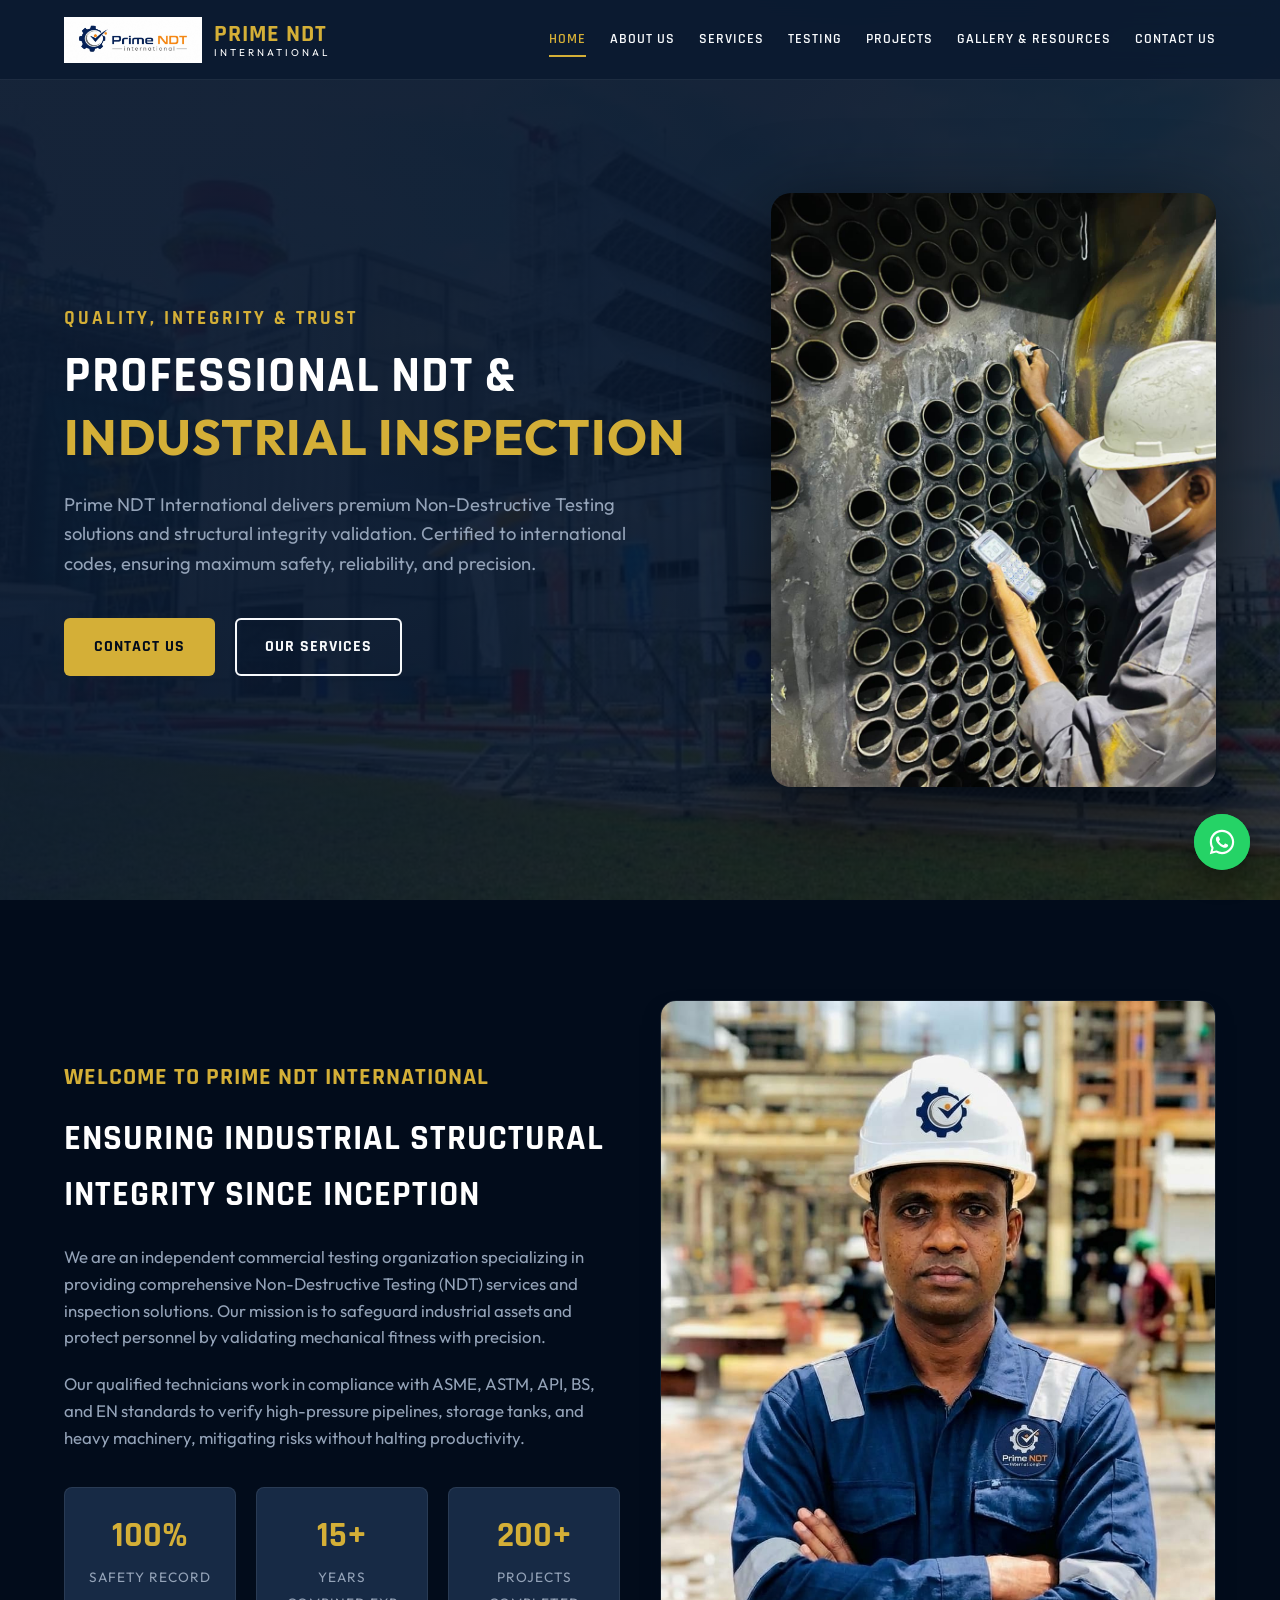
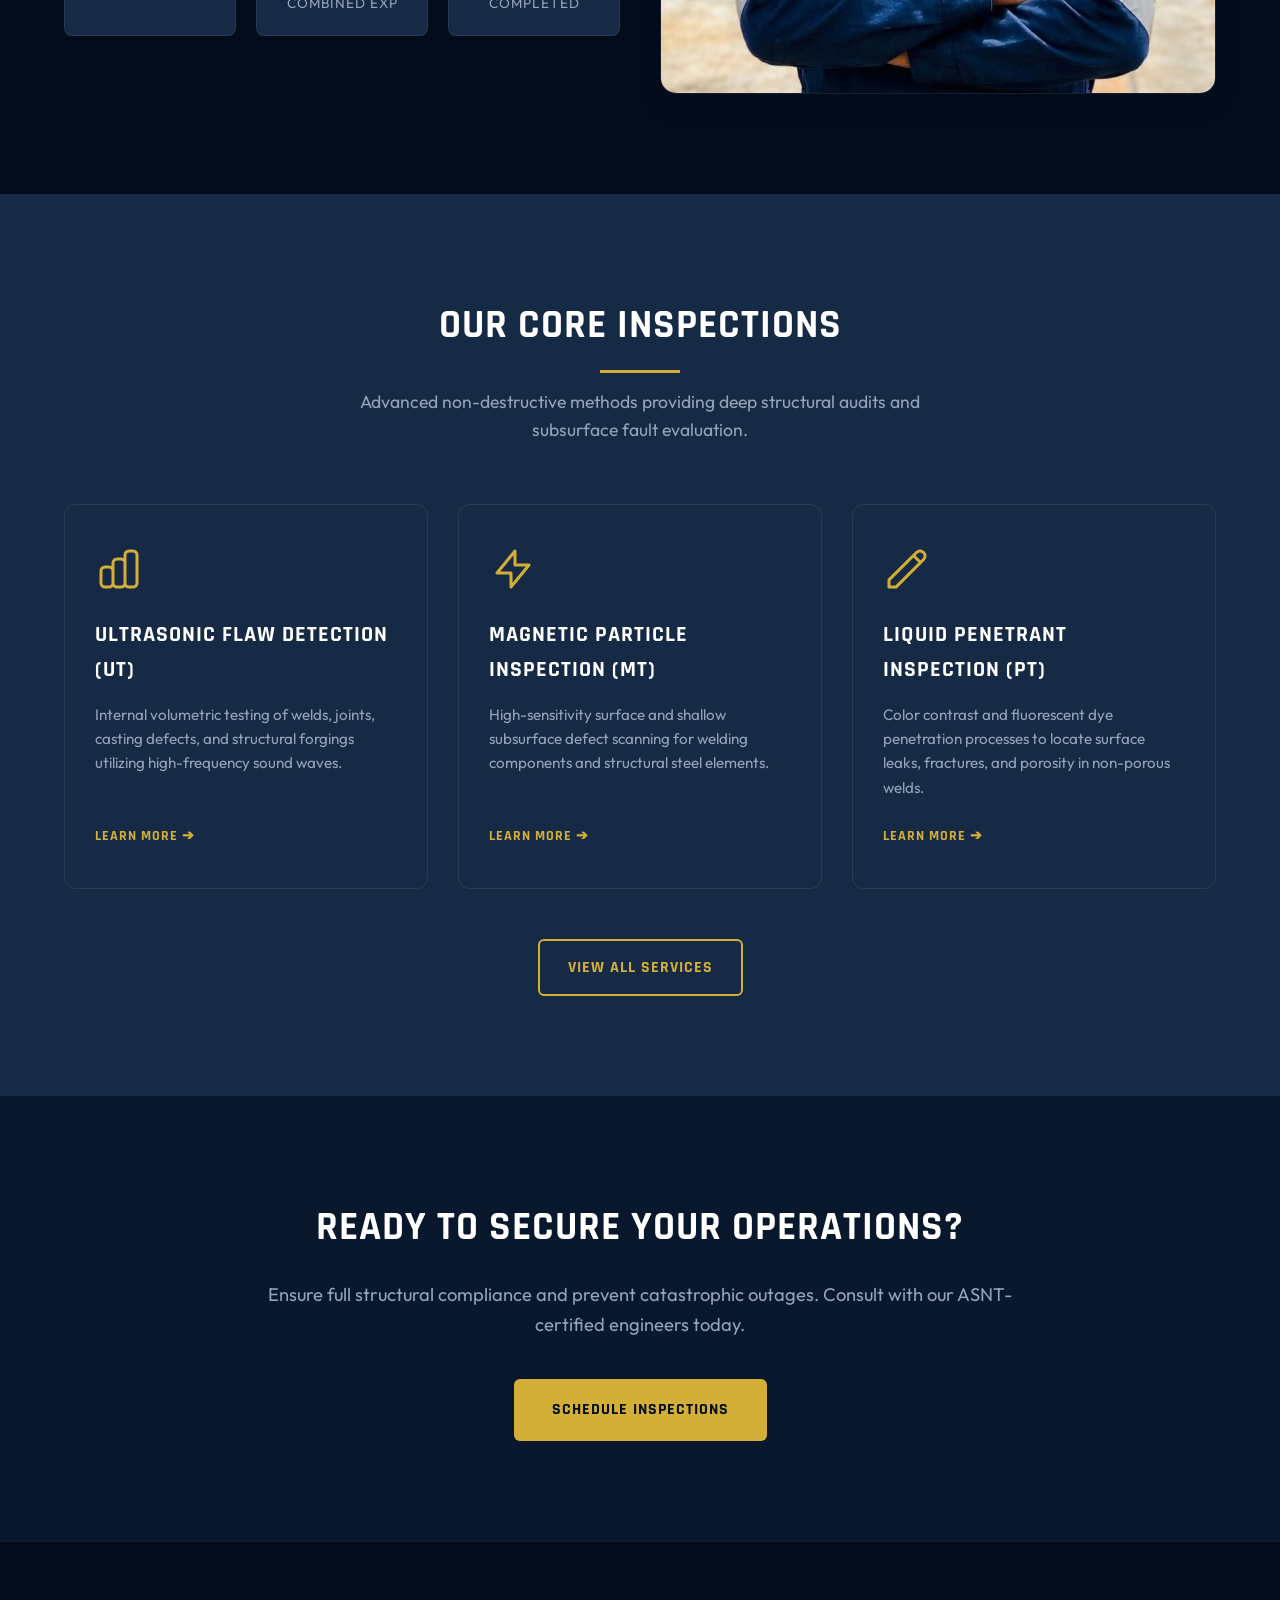
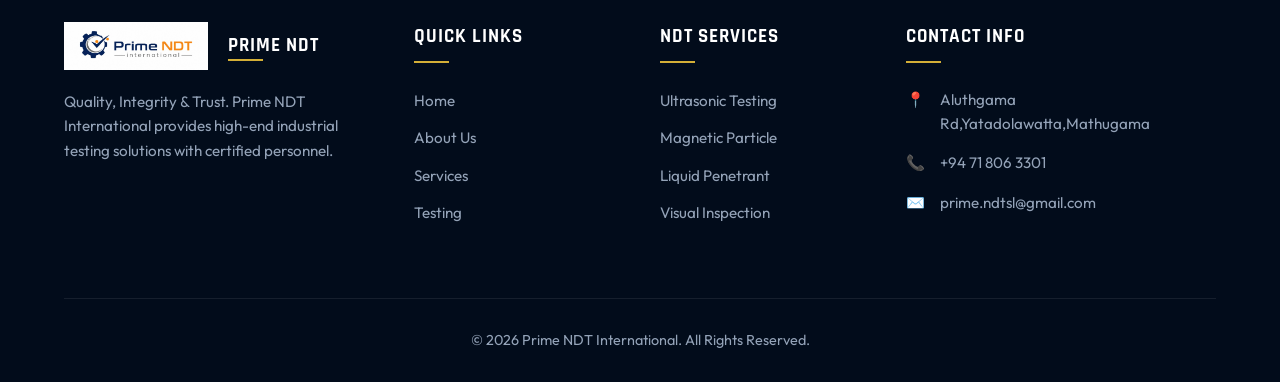
==== commit af82aa63: "Completed website" ====
--- a/index.html
+++ b/index.html
@@ -4,12 +4,14 @@
     <meta charset="UTF-8">
     <meta name="viewport" content="width=device-width, initial-scale=1.0">
     <title>Prime NDT International - Industrial Testing & Inspection Services</title>
-    <!-- CSS Stylesheet -->
+    <!-- Fonts (Outfit + Rajdhani were missing before) -->
+    <link rel="preconnect" href="https://fonts.googleapis.com">
+    <link rel="preconnect" href="https://fonts.gstatic.com" crossorigin>
+    <link href="https://fonts.googleapis.com/css2?family=Outfit:wght@300;400;500;600;700&family=Rajdhani:wght@500;600;700&display=swap" rel="stylesheet">
     <link rel="stylesheet" href="style.css">
 </head>
 <body>
 
-    <!-- STICKY NAVBAR -->
     <nav>
         <div class="container">
             <a href="index.html" class="logo-section">
@@ -19,7 +21,6 @@
                     <p>INTERNATIONAL</p>
                 </div>
             </a>
-
             <div class="menu">
                 <a href="index.html" class="active">Home</a>
                 <a href="about.html">About Us</a>
@@ -29,16 +30,12 @@
                 <a href="gallery-resources.html">Gallery & Resources</a>
                 <a href="contact.html">Contact Us</a>
             </div>
-
             <button id="menu-btn" class="hamburger" aria-label="Toggle Navigation Menu">
-                <span></span>
-                <span></span>
-                <span></span>
+                <span></span><span></span><span></span>
             </button>
         </div>
     </nav>
-    
-    <!-- MOBILE DROPDOWN -->
+
     <div id="mobile-menu" class="mobile-menu">
         <a href="index.html" class="active">Home</a>
         <a href="about.html">About Us</a>
@@ -49,7 +46,6 @@
         <a href="contact.html">Contact Us</a>
     </div>
 
-    <!-- HERO SECTION -->
     <header class="hero">
         <div class="container">
             <div class="hero-content reveal">
@@ -59,7 +55,7 @@
                     Prime NDT International delivers premium Non-Destructive Testing solutions and structural integrity validation. Certified to international codes, ensuring maximum safety, reliability, and precision.
                 </p>
                 <div class="hero-buttons">
-                    <a href="contact.html" class="btn btn-primary">Get A Quote</a>
+                    <a href="contact.html" class="btn btn-primary">Contact Us</a>
                     <a href="services.html" class="btn btn-secondary">Our Services</a>
                 </div>
             </div>
@@ -69,7 +65,6 @@
         </div>
     </header>
 
-    <!-- WELCOME & STATS SECTION -->
     <section class="section-padding">
         <div class="container">
             <div class="grid-2 welcome-grid">
@@ -83,18 +78,9 @@
                         Our qualified technicians work in compliance with ASME, ASTM, API, BS, and EN standards to verify high-pressure pipelines, storage tanks, and heavy machinery, mitigating risks without halting productivity.
                     </p>
                     <div class="welcome-stats">
-                        <div class="stat-item">
-                            <span class="stat-num">100%</span>
-                            <span class="stat-label">Safety Record</span>
-                        </div>
-                        <div class="stat-item">
-                            <span class="stat-num">15+</span>
-                            <span class="stat-label">Years Combined Exp</span>
-                        </div>
-                        <div class="stat-item">
-                            <span class="stat-num">200+</span>
-                            <span class="stat-label">Projects Completed</span>
-                        </div>
+                        <div class="stat-item"><span class="stat-num">100%</span><span class="stat-label">Safety Record</span></div>
+                        <div class="stat-item"><span class="stat-num">15+</span><span class="stat-label">Years Combined Exp</span></div>
+                        <div class="stat-item"><span class="stat-num">200+</span><span class="stat-label">Projects Completed</span></div>
                     </div>
                 </div>
                 <div class="reveal" style="position:relative;">
@@ -104,16 +90,13 @@
         </div>
     </section>
 
-    <!-- CORE SERVICES OVERVIEW -->
     <section class="section-padding home-services-summary">
         <div class="container">
             <div class="section-header reveal">
                 <h2>Our Core Inspections</h2>
                 <p>Advanced non-destructive methods providing deep structural audits and subsurface fault evaluation.</p>
             </div>
-            
             <div class="grid-3 services-grid">
-                <!-- Service 1 -->
                 <div class="service-card reveal">
                     <div>
                         <div class="service-icon">
@@ -124,8 +107,6 @@
                     </div>
                     <a href="services.html" class="service-link">Learn More ➔</a>
                 </div>
-
-                <!-- Service 2 -->
                 <div class="service-card reveal">
                     <div>
                         <div class="service-icon">
@@ -136,8 +117,6 @@
                     </div>
                     <a href="services.html" class="service-link">Learn More ➔</a>
                 </div>
-
-                <!-- Service 3 -->
                 <div class="service-card reveal">
                     <div>
                         <div class="service-icon">
@@ -149,17 +128,15 @@
                     <a href="services.html" class="service-link">Learn More ➔</a>
                 </div>
             </div>
-            
             <div style="text-align: center; margin-top: 50px;" class="reveal">
                 <a href="services.html" class="btn btn-gold-outline">View All Services</a>
             </div>
         </div>
     </section>
 
-    <!-- CALL TO ACTION BANNER -->
     <section class="section-padding" style="background: linear-gradient(rgba(10, 25, 47, 0.9), rgba(10, 25, 47, 0.9)), url('images/industrial-bg.png') center/cover fixed;">
         <div class="container" style="text-align: center;">
-            <div class="reveal" style="max-w: 800px; margin: 0 auto;">
+            <div class="reveal" style="max-width: 800px; margin: 0 auto;">
                 <h2 style="font-size: 2.5rem; margin-bottom: 20px;">Ready To Secure Your Operations?</h2>
                 <p style="color: var(--text-gray); font-size: 1.15rem; margin-bottom: 40px;">
                     Ensure full structural compliance and prevent catastrophic outages. Consult with our ASNT-certified engineers today.
@@ -169,7 +146,6 @@
         </div>
     </section>
 
-    <!-- FOOTER -->
     <footer>
         <div class="container">
             <div class="footer-grid">
@@ -201,8 +177,8 @@
                 <div class="footer-col">
                     <h3>Contact Info</h3>
                     <ul class="footer-contact">
-                        <li><span>📍</span> Kalutara, Sri Lanka</li>
-                        <li><span>📞</span> +94 71 806 3301</li>
+                        <li><span>📍</span> Aluthgama Rd,Yatadolawatta,Mathugama</li>
+                        <li><span>📞</span> <a href="tel:+94718063301">+94 71 806 3301</a></li>
                         <li><span>✉️</span> prime.ndtsl@gmail.com</li>
                     </ul>
                 </div>
@@ -215,11 +191,11 @@
 
     <!-- Floating Widgets -->
     <div class="floating-widgets">
-        <a href="https://wa.me/94764147469" target="_blank" class="floating-btn whatsapp-btn" aria-label="Chat on WhatsApp">💬</a>
-        <button id="scroll-top-btn" class="floating-btn scroll-top-btn" aria-label="Scroll to top">▲</button>
+        <a href="https://wa.me/94718063301?text=Hello%20Prime%20NDT%2C%20I%20would%20like%20to%20inquire%20about%20your%20services." target="_blank" rel="noopener" class="floating-btn whatsapp-btn" aria-label="Chat on WhatsApp">
+            <svg viewBox="0 0 32 32" width="30" height="30" fill="#fff" aria-hidden="true"><path d="M16.003 3C8.83 3 3 8.83 3 16c0 2.29.6 4.52 1.74 6.49L3 29l6.7-1.72A12.94 12.94 0 0 0 16 29c7.17 0 13-5.83 13-13S23.17 3 16.003 3zm0 23.7c-1.95 0-3.86-.53-5.53-1.52l-.4-.24-3.98 1.02 1.06-3.88-.26-.4A10.67 10.67 0 0 1 5.3 16c0-5.9 4.8-10.7 10.7-10.7S26.7 10.1 26.7 16s-4.8 10.7-10.697 10.7zm5.87-8c-.32-.16-1.9-.94-2.2-1.04-.3-.11-.5-.16-.72.16-.22.32-.83 1.04-1.02 1.26-.19.21-.38.24-.7.08-.32-.16-1.36-.5-2.59-1.6-.96-.85-1.6-1.9-1.79-2.22-.19-.32-.02-.5.14-.66.14-.14.32-.38.48-.57.16-.19.21-.32.32-.54.1-.21.05-.4-.03-.56-.08-.16-.72-1.74-.99-2.38-.26-.62-.52-.54-.72-.55h-.62c-.21 0-.56.08-.85.4-.3.32-1.12 1.1-1.12 2.68s1.15 3.1 1.31 3.32c.16.21 2.26 3.45 5.48 4.84.77.33 1.37.53 1.83.68.77.24 1.47.21 2.02.13.62-.09 1.9-.78 2.17-1.53.27-.75.27-1.4.19-1.53-.08-.14-.3-.22-.62-.38z"/></svg>
+        </a>
     </div>
 
-    <!-- JS Scripts -->
     <script src="script.js"></script>
 </body>
 </html>
--- a/style.css
+++ b/style.css
@@ -1363,4 +1363,504 @@
     .contact-info-panel, .contact-form-panel {
         padding: 24px;
     }
+}
+/* ===== FIXES: paste at the VERY END of style.css ===== */
+
+/* Navbar: no more wrapping (ABOUT US / PRIME NDT) */
+.menu { gap: 24px; }
+.menu a { white-space: nowrap; font-size: 0.9rem; }
+.logo-text h1 { white-space: nowrap; font-size: 1.5rem; }
+.logo-text p { white-space: nowrap; font-size: 0.62rem; letter-spacing: 3px; }
+.logo-section img { height: 46px; }
+
+/* Hero title: keep "PROFESSIONAL NDT &" on one line */
+.hero-title { font-size: 3.1rem; }
+.hero-title span { margin-top: 6px; }
+
+/* Better WhatsApp button (icon + pulse) */
+.whatsapp-btn { position: relative; background: #25D366; }
+.whatsapp-btn svg { display: block; }
+.whatsapp-btn::before {
+    content: '';
+    position: absolute;
+    inset: 0;
+    border-radius: 50%;
+    background: #25D366;
+    z-index: -1;
+    animation: wa-pulse 2s ease-out infinite;
+}
+@keyframes wa-pulse {
+    0% { transform: scale(1); opacity: 0.6; }
+    100% { transform: scale(1.7); opacity: 0; }
+}
+
+/* Footer phone link colour */
+.footer-contact a:hover { color: var(--accent-gold); }
+
+@media (max-width: 1100px) {
+    .menu { gap: 16px; }
+    .menu a { font-size: 0.82rem; }
+}
+@media (max-width: 480px) {
+    .hero-title { font-size: 2.3rem; }
+    .floating-widgets { right: 16px; bottom: 16px; }
+}
+/* ===== ABOUT US (screenshot style) - paste at END of style.css ===== */
+.about-intro {
+    padding: calc(var(--header-height) + 70px) 0 90px;
+    background: linear-gradient(135deg, #0c2a4a 0%, #0a1f3a 100%);
+}
+.about-intro-grid {
+    display: grid;
+    grid-template-columns: 1fr 1.1fr;
+    gap: 60px;
+    align-items: center;
+}
+.about-intro-img img {
+    width: 200%;
+    height: 520px;
+    object-fit: cover;
+    border-radius: 70px 10px 10px 70px;
+    box-shadow: var(--card-shadow);
+}
+.about-intro-text h2 {
+    font-size: 2.2rem;
+    margin-bottom: 25px;
+}
+.about-intro-text h3 {
+    font-size: 1.5rem;
+    color: var(--text-gray);
+    text-transform: none;
+    letter-spacing: 0;
+    margin-bottom: 18px;
+}
+.about-intro-text p {
+    color: var(--text-light);
+    text-align: justify;
+    margin-bottom: 12px;
+    line-height: 1.7;
+}
+.about-intro-text .about-includes {
+    font-weight: 700;
+    color: var(--white);
+    margin-top: 8px;
+}
+.about-list {
+    margin-top: 20px;
+    padding-left: 20px;
+    list-style: disc;
+}
+.about-list li {
+    color: var(--text-gray);
+    font-weight: 600;
+    text-transform: uppercase;
+    font-size: 0.9rem;
+    letter-spacing: 0.5px;
+    margin-bottom: 8px;
+}
+.about-list li::marker { color: var(--accent-gold); }
+
+@media (max-width: 768px) {
+    .about-intro-grid { grid-template-columns: 1fr; gap: 35px; }
+    .about-intro-img img { height: 300px; border-radius: 40px 8px 8px 40px; }
+}
+/* ===== SERVICES PAGE - paste at END of style.css ===== */
+
+/* Client logo strip */
+.client-strip {
+    background: linear-gradient(135deg, #0c2a4a, #0a1f3a);
+    border-top: 1px solid var(--glass-border);
+    border-bottom: 1px solid var(--glass-border);
+    padding: 35px 0;
+}
+.client-logos {
+    display: flex;
+    flex-wrap: wrap;
+    justify-content: space-around;
+    align-items: center;
+    gap: 25px 40px;
+}
+.client-logo { text-align: center; }
+.client-logo img {
+    height: 60px;
+    width: auto;
+    max-width: 170px;
+    object-fit: contain;
+}
+.client-logo span {
+    display: none; /* shown only if the logo image is missing */
+    font-family: 'Rajdhani', sans-serif;
+    font-weight: 700;
+    font-size: 1.4rem;
+    letter-spacing: 2px;
+    color: var(--text-gray);
+}
+
+/* Service cards */
+.svc-grid { gap: 24px; }
+.svc-card {
+    background: #021a3a;
+    border: 1px solid var(--glass-border);
+    padding: 45px 26px;
+    text-align: center;
+    transition: var(--transition-smooth);
+}
+.svc-card:hover {
+    transform: translateY(-8px);
+    border-color: var(--accent-gold);
+    box-shadow: 0 20px 40px -15px rgba(212, 175, 55, 0.15);
+}
+.svc-icon-box {
+    width: 92px;
+    height: 92px;
+    margin: 0 auto 28px;
+    padding: 10px;
+    background: #0a2a52;
+    border: 2px solid #12345f;
+    border-radius: 20px;
+    display: flex;
+    align-items: center;
+    justify-content: center;
+}
+.svc-icon-box svg {
+    width: 100%;
+    height: 100%;
+    background: #0b4fa8;
+    border-radius: 12px;
+    padding: 9px;
+}
+.svc-card h3 {
+    font-size: 1.25rem;
+    line-height: 1.3;
+    margin-bottom: 14px;
+}
+.svc-card p {
+    color: var(--text-gray);
+    font-size: 0.95rem;
+    line-height: 1.7;
+}
+
+@media (max-width: 768px) {
+    .grid-4 { grid-template-columns: 1fr; }
+    .client-logo img { height: 48px; }
+}
+/* ===== TESTING PAGE - paste at END of style.css ===== */
+.testing-section {
+    padding: calc(var(--header-height) + 50px) 0 90px;
+    background: #021630;
+}
+.testing-title {
+    text-align: center;
+    font-size: 2.6rem;
+    text-transform: none;
+    letter-spacing: 0;
+    margin-bottom: 50px;
+}
+.testing-wrap {
+    display: grid;
+    grid-template-columns: 1fr 1fr;
+    gap: 0;
+    align-items: start;
+}
+
+/* Left list */
+.test-list { border-right: 1px solid var(--glass-border); }
+.test-item {
+    display: flex;
+    justify-content: space-between;
+    align-items: flex-start;
+    gap: 30px;
+    padding: 45px 50px 45px 0;
+    border-bottom: 1px solid var(--glass-border);
+}
+.test-item:last-child { border-bottom: none; }
+.test-text h3 {
+    font-size: 1.3rem;
+    margin-bottom: 16px;
+    line-height: 1.3;
+}
+.test-text p {
+    color: var(--text-gray);
+    line-height: 1.8;
+    margin-bottom: 10px;
+}
+.test-text ul li {
+    color: var(--text-gray);
+    font-weight: 700;
+    font-size: 0.95rem;
+    margin-bottom: 4px;
+}
+.test-icon {
+    flex-shrink: 0;
+    width: 100px;
+    height: 100px;
+    padding: 8px;
+    background: #0a2a52;
+    border-radius: 20px;
+}
+.test-icon svg {
+    width: 100%;
+    height: 100%;
+    background: #0b4fa8;
+    border-radius: 12px;
+    padding: 12px;
+}
+
+/* Right images */
+.test-images {
+    display: flex;
+    flex-direction: column;
+    gap: 40px;
+    padding: 60px 0 0 60px;
+}
+.test-images img {
+    width: 100%;
+    height: 380px;
+    object-fit: cover;
+    border-radius: 70px 20px 70px 20px;
+    box-shadow: var(--card-shadow);
+}
+
+@media (max-width: 900px) {
+    .testing-wrap { grid-template-columns: 1fr; }
+    .test-list { border-right: none; }
+    .test-item { padding-right: 0; }
+    .test-images { padding: 30px 0 0; }
+    .test-images img { height: 280px; border-radius: 40px 12px 40px 12px; }
+    .test-icon { width: 80px; height: 80px; }
+}
+/* ===== PROJECTS PAGE - paste at END of style.css ===== */
+.projects-section {
+    padding: calc(var(--header-height) + 50px) 0 90px;
+    background: linear-gradient(135deg, #0c2a4a 0%, #0a1f3a 100%);
+}
+.projects-intro {
+    max-width: 1100px;
+    margin: 0 auto 60px;
+    text-align: center;
+}
+.projects-intro h2 {
+    font-size: 2.6rem;
+    text-transform: none;
+    letter-spacing: 0;
+    margin-bottom: 25px;
+}
+.projects-intro p {
+    color: var(--text-light);
+    line-height: 1.8;
+    margin-bottom: 8px;
+}
+
+.proj-grid {
+    display: grid;
+    grid-template-columns: repeat(3, 1fr);
+    gap: 24px;
+}
+.proj-card {
+    background: #021a3a;
+    display: flex;
+    flex-direction: column;
+    transition: var(--transition-smooth);
+}
+.proj-card:hover {
+    transform: translateY(-6px);
+    box-shadow: 0 20px 40px -15px rgba(0, 0, 0, 0.6);
+}
+.proj-card img {
+    width: 100%;
+    height: 310px;
+    object-fit: cover;
+}
+.proj-body {
+    padding: 36px 38px 40px;
+    display: flex;
+    flex-direction: column;
+    flex-grow: 1;
+}
+.proj-body h3 {
+    font-family: 'Outfit', sans-serif;
+    font-size: 1.7rem;
+    text-transform: none;
+    letter-spacing: 0;
+    line-height: 1.25;
+    margin-bottom: 20px;
+}
+.proj-body p {
+    color: var(--text-gray);
+    text-align: justify;
+    line-height: 1.75;
+    font-size: 0.95rem;
+    margin-bottom: 30px;
+    flex-grow: 1;
+}
+.proj-btn {
+    align-self: flex-start;
+    background: #f9c846;
+    color: #fff;
+    padding: 14px 30px;
+    border-radius: 40px;
+    font-weight: 500;
+}
+.proj-btn:hover {
+    background: var(--accent-gold-hover);
+    transform: translateY(-2px);
+}
+
+@media (max-width: 1024px) {
+    .proj-grid { grid-template-columns: repeat(2, 1fr); }
+}
+@media (max-width: 700px) {
+    .proj-grid { grid-template-columns: 1fr; }
+    .proj-card img { height: 240px; }
+    .proj-body { padding: 28px 24px 32px; }
+    .proj-body h3 { font-size: 1.4rem; }
+}
+/* ===== GALLERY & RESOURCES PAGE - paste at END of style.css ===== */
+.tab-navbar { margin-top: var(--header-height); }
+.gr-section {
+    padding: 60px 0 90px;
+    min-height: 60vh;
+    background: #020c1b;
+}
+
+/* Resources tab */
+.resources-content {
+    grid-template-columns: 1fr;
+    max-width: 1000px;
+    margin: 0 auto;
+}
+.resources-content h2 {
+    font-size: 2.2rem;
+    text-transform: none;
+    letter-spacing: 0;
+    color: var(--accent-gold);
+    margin-bottom: 25px;
+}
+.resources-content p {
+    color: var(--text-light);
+    line-height: 1.8;
+    margin-bottom: 18px;
+    font-size: 1.05rem;
+}
+.resources-content ul {
+    list-style: disc;
+    padding-left: 28px;
+    margin-bottom: 40px;
+}
+.resources-content ul li {
+    color: var(--text-light);
+    line-height: 1.9;
+    font-size: 1.05rem;
+}
+.resources-content ul li::marker { color: var(--accent-gold); }
+
+.resource-photos {
+    display: grid;
+    grid-template-columns: repeat(4, 1fr);
+    gap: 16px;
+}
+.resource-photos img {
+    width: 100%;
+    height: 220px;
+    object-fit: cover;
+    border-radius: 12px;
+    border: 2px solid var(--accent-gold);
+    transition: var(--transition-smooth);
+}
+.resource-photos img:hover { transform: translateY(-5px); }
+
+/* Gallery tab */
+.gallery-grid { margin-top: 0; }
+.gallery-item { height: 300px; }
+
+@media (max-width: 900px) {
+    .resource-photos { grid-template-columns: repeat(2, 1fr); }
+}
+@media (max-width: 480px) {
+    .resource-photos { grid-template-columns: 1fr; }
+    .tab-btn { padding: 12px 12px; font-size: 0.95rem; }
+}
+/* ===== CONTACT PAGE - paste at END of style.css ===== */
+.contact-hero {
+    padding: calc(var(--header-height) + 60px) 0 60px;
+    text-align: center;
+    background: linear-gradient(rgba(10, 25, 47, 0.9), rgba(10, 25, 47, 0.9)), url('images/industrial-bg.png') center/cover;
+}
+.contact-hero h1 { font-size: 3rem; margin-bottom: 10px; }
+.contact-hero p {
+    color: var(--accent-gold);
+    font-family: 'Rajdhani', sans-serif;
+    font-weight: 700;
+    letter-spacing: 2px;
+    text-transform: uppercase;
+}
+
+.contact-section {
+    padding: 70px 0 90px;
+    background: var(--dark-blue);
+}
+
+/* Panels */
+.contact-info-panel,
+.contact-form-panel {
+    border-top: 3px solid var(--accent-gold);
+    box-shadow: var(--card-shadow);
+}
+.contact-logo img { height: 64px; background: #fff; border-radius: 6px; }
+.contact-logo .logo-text h1 { font-size: 2rem; color: var(--accent-gold); line-height: 1.1; }
+.contact-logo .logo-text p { font-size: 0.8rem; letter-spacing: 5px; color: var(--text-gray); }
+.contact-lead {
+    color: var(--text-gray);
+    line-height: 1.8;
+    margin-bottom: 35px;
+}
+
+/* Info items */
+.info-item { align-items: center; }
+.info-icon {
+    background: rgba(212, 175, 55, 0.12);
+    border: 1px solid rgba(212, 175, 55, 0.3);
+    transition: var(--transition-smooth);
+}
+.info-item:hover .info-icon {
+    background: var(--accent-gold);
+    color: var(--dark-blue);
+}
+.info-text a { color: var(--text-gray); }
+.info-text a:hover { color: var(--accent-gold); }
+
+/* Call / WhatsApp buttons */
+.contact-actions {
+    display: flex;
+    gap: 15px;
+    margin-top: 35px;
+    padding-top: 30px;
+    border-top: 1px solid var(--glass-border);
+}
+.contact-actions .btn { flex: 1; }
+.btn-whatsapp {
+    background: var(--success-green);
+    color: #fff;
+}
+.btn-whatsapp:hover {
+    transform: translateY(-2px);
+    box-shadow: 0 10px 20px rgba(37, 211, 102, 0.25);
+}
+
+/* Form */
+.form-control::placeholder { color: #64748b; }
+.form-note {
+    margin-top: 14px;
+    text-align: center;
+    font-size: 0.85rem;
+    color: var(--text-gray);
+}
+
+/* Map */
+.map-section { margin-top: 50px; height: 380px; }
+
+@media (max-width: 768px) {
+    .contact-hero h1 { font-size: 2.2rem; }
+    .contact-actions { flex-direction: column; }
+    .map-section { height: 300px; }
 }
